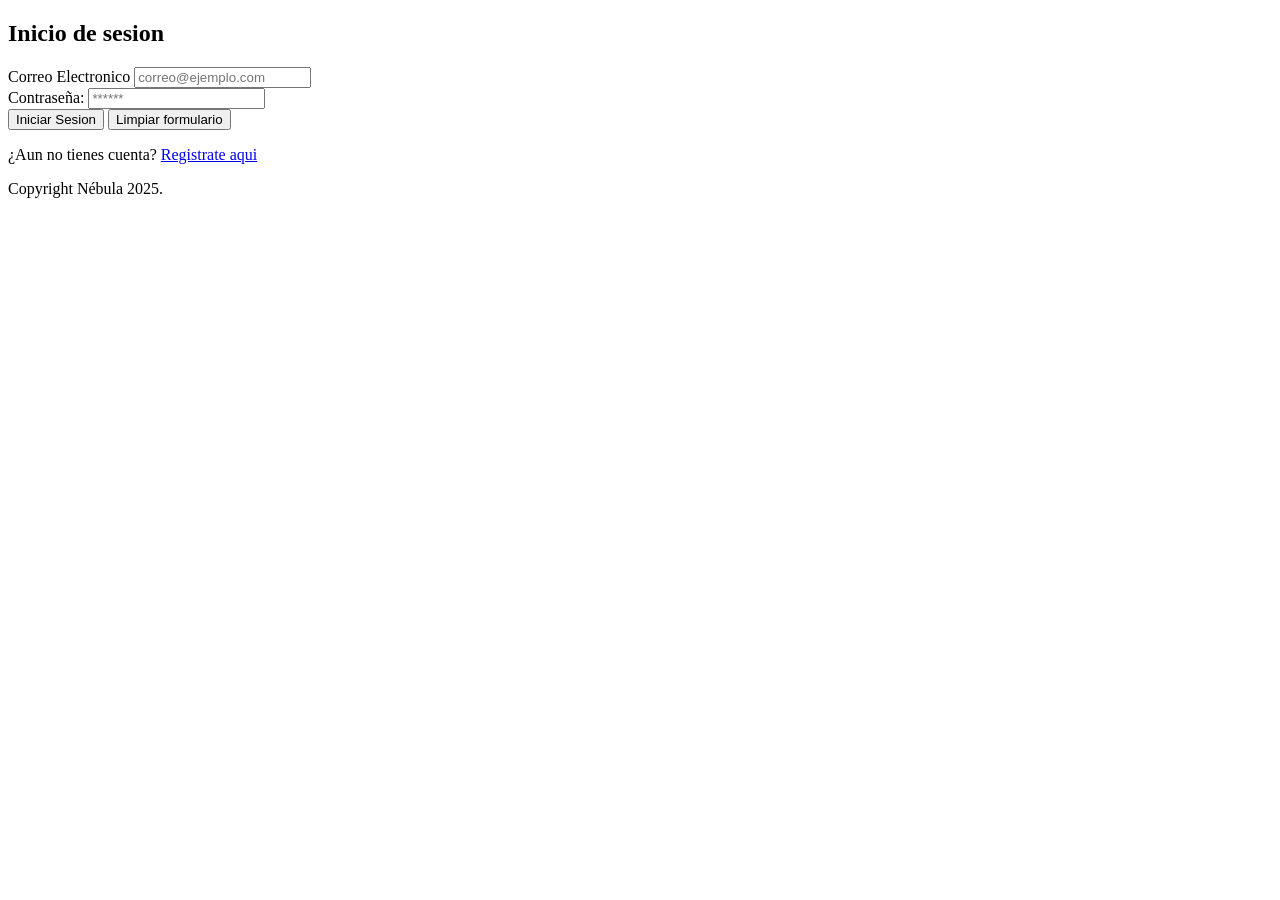
==== src/main/resources/templates/iniciar-sesion.html @ 8ac98ba1 "avance de los formularios" ====
<!DOCTYPE html>
<html lang="es">
<head>
    <meta charset="UTF-8">
    <meta name="viewport" content="width=device-width, initial-scale=1.0">
    <title>Nébula Music - Iniciar Sesión</title>
    <link rel="stylesheet" href="../static/styles/styles.css">
</head>
<body>

    <main class="auth-container">
        <section class="auth-card">

            <form method="post" action ="/autentation" enctype="application/x-www-form-urlencoded">
                <h1>Inicio de sesion</h1>
                <div>
                    <label for="correo">
                        Correo Electronico
                    </label>
                    <input type="email" id="correo" name="correo"placeholder="correo@ejemplo.com" required minlength="5" maxlength="100">
                </div>
                <div>
                    <label for="contrasenia">Contraseña: </label>
                    <input type="password" id="contrasenia" name="contrasenia" placeholder="******" required>
                </div>
                <div>
                    <button type="submit">Iniciar Sesion</button>
                    <button type="reset">Limpiar formulario</button>
                </div>
            </form>
            <p>¿Aun no tienes cuenta? <a href="registro.html"> Registrate aqui</a></p>
        </section>
    </main>

    <footer>
        <p>Copyright Nébula 2025.</p>
    </footer>

</body>
</html>
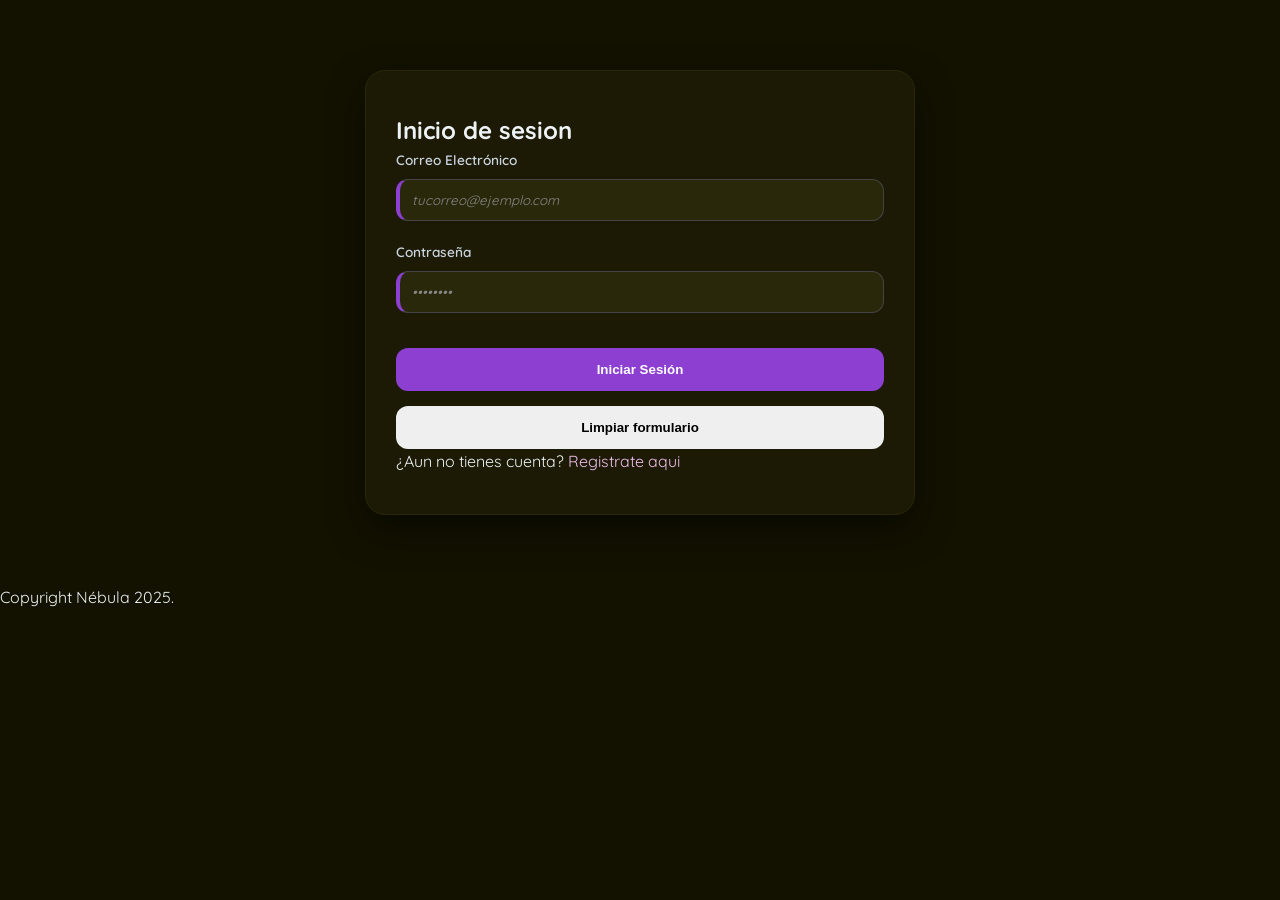
==== commit e8df2c65: "css responsivo implementación de estilos responsivos" ====
--- a/src/main/resources/templates/iniciar-sesion.html
+++ b/src/main/resources/templates/iniciar-sesion.html
@@ -13,18 +13,17 @@
 
             <form method="post" action ="/autentation" enctype="application/x-www-form-urlencoded">
                 <h1>Inicio de sesion</h1>
-                <div>
-                    <label for="correo">
-                        Correo Electronico
-                    </label>
-                    <input type="email" id="correo" name="correo"placeholder="correo@ejemplo.com" required minlength="5" maxlength="100">
+                <div class="form-group">
+                    <label for="email">Correo Electrónico</label>
+                    <input type="email" id="email" placeholder="tucorreo@ejemplo.com" required>
                 </div>
-                <div>
-                    <label for="contrasenia">Contraseña: </label>
-                    <input type="password" id="contrasenia" name="contrasenia" placeholder="******" required>
+
+                <div class="form-group">
+                    <label for="password">Contraseña</label>
+                    <input type="password" id="password" placeholder="••••••••" required>
                 </div>
-                <div>
-                    <button type="submit">Iniciar Sesion</button>
+
+                    <button type="submit" class="btn-primary">Iniciar Sesión</button>
                     <button type="reset">Limpiar formulario</button>
                 </div>
             </form>
--- a/src/main/resources/static/styles/styles.css
+++ b/src/main/resources/static/styles/styles.css
@@ -0,0 +1,310 @@
+/* ==========================================================
+   NÉBULA MUSIC - CÓDIGO BASE (ESTILOS PARA ALUMNOS)
+   ==========================================================
+   Este archivo contiene únicamente la configuración inicial, 
+   reseteo básico y la paleta de colores del proyecto mediante 
+   variables de CSS (:root).
+*/
+
+@import url('https://fonts.googleapis.com/css2?family=Quicksand:wght@300..700&display=swap');
+
+:root {
+    --bg-color-dark: #131200;      /* Fondo principal modo oscuro */
+    --card-bg-dark: #1c1a05;
+    --text-color-dark: #EDF2F4;    /* Texto principal */
+    --links-color-dark: #EFBDEB;   /* Color normal de enlaces */
+    --links-hover-dark: #8D91C7;   /* Color de enlaces al pasar el mouse */
+    --nav-links: #8d3fd1;          /* Color de enlaces de navegación */
+    --highlight: #EDF67D;          /* Color de acento/resaltados */
+    --radius: 12px;
+}
+
+/* Reset básico de márgenes, paddings y modelo de caja */
+* {
+    box-sizing: border-box;
+    margin: 0;
+    padding: 0;
+}
+
+body {
+    background-color: var(--bg-color-dark);
+    color: var(--text-color-dark);
+    font-family: 'Quicksand', sans-serif;
+    line-height: 1.6;
+    display: grid;
+    grid-template-rows: auto 1fr auto; 
+    min-height: 100vh;
+}
+
+/* Enlaces base */
+a {
+    color: var(--links-color-dark);
+    text-decoration: none;
+    transition: color 0.3s ease;
+}
+
+a:hover {
+    color: var(--links-hover-dark);
+}
+
+nav {
+  display: flex;
+  justify-content: space-between; /* Logo a la izquierda, menú a la derecha[cite: 1] */
+  align-items: center;
+  background-color: rgba(19, 18, 0, 0.95);
+  padding: 15px 30px;
+  border-bottom: 2px solid #2a280a;
+  position: sticky; /* Permanece fijo al hacer scroll[cite: 1] */
+  top: 0;
+  z-index: 100;
+}
+
+#menu-toggle { 
+  display: none; 
+}
+
+/* Botón hamburguesa (oculto por defecto en escritorio)[cite: 1] */
+.menu-button {
+  display: none;
+  flex-direction: column;
+  gap: 5px;
+  width: 30px;
+  cursor: pointer;
+}
+
+.menu-button span {
+  display: block;
+  height: 3px;
+  width: 100%;
+  background-color: var(--text-color-dark);
+  border-radius: 2px;
+  transition: all 0.3s ease; /* Transición suave a icono X[cite: 1] */
+}
+
+nav ul {
+  display: flex;
+  align-items: center;
+  list-style: none;
+  gap: 25px;
+}
+
+nav a {
+  color: var(--text-color-dark);
+  text-decoration: none;
+  font-weight: 600;
+  transition: color 0.3s ease;
+}
+
+nav a:hover {
+  color: var(--links-hover-dark);
+}
+
+@media (max-width: 768px) {
+  .menu-button { 
+    display: flex; 
+  }
+
+  nav ul {
+    position: absolute;
+    top: 100%;
+    left: 0;
+    width: 100%;
+    background-color: rgba(19, 18, 0, 0.98);
+    flex-direction: column;
+    padding: 20px 0;
+    gap: 20px;
+    display: none;
+  }
+
+  #menu-toggle:checked ~ ul {
+    display: flex;
+  }
+
+  #menu-toggle:checked + .menu-button span:nth-child(1) {
+    transform: rotate(45deg) translate(5px, 6px);
+  }
+
+  #menu-toggle:checked + .menu-button span:nth-child(2) {
+    opacity: 0;
+  }
+
+  #menu-toggle:checked + .menu-button span:nth-child(3) {
+    transform: rotate(-45deg) translate(5px, -7px);
+  }
+}
+
+main {
+  max-width: 1200px;
+  width: 100%;
+  margin: 30px auto;
+  padding: 0 20px;
+}
+
+#news {
+  display: grid;
+  grid-template-columns: repeat(auto-fit, minmax(280px, 1fr));
+  gap: 30px;
+}
+
+#news article {
+  background-color: var(--card-bg-dark);
+  border-radius: var(--radius);
+  overflow: hidden;
+  border: 1px solid #2a280a;
+  display: flex;
+  flex-direction: column; 
+  box-shadow: 0 10px 20px rgba(0, 0, 0, 0.3);
+  transition: transform 0.3s ease, box-shadow 0.3s ease;
+}
+
+#news article:hover {
+  transform: translateY(-5px); 
+  box-shadow: 0 15px 30px rgba(0, 0, 0, 0.5);
+}
+
+#news article img {
+  width: 100%;
+  height: 200px;
+  object-fit: cover; 
+}
+
+#news article .content {
+  padding: 20px;
+  display: flex;
+  flex-direction: column;
+  justify-content: space-between;
+  flex-grow: 1; 
+}
+
+#news article h3 {
+  color: var(--highlight);
+  margin-bottom: 10px;
+  font-size: 1.25rem;
+}
+
+#news article p {
+  font-size: 0.9rem;
+  color: #cbd5e0;
+}
+
+.auth-container {
+  display: flex;
+  justify-content: center; 
+  align-items: center; 
+  padding: 40px 20px;
+}
+
+.auth-card {
+  background-color: var(--card-bg-dark);
+  width: 100%;
+  max-width: 420px; 
+  padding: 40px 30px;
+  border-radius: 20px;
+  border: 1px solid #282808;
+  box-shadow: 0 15px 35px rgba(0, 0, 0, 0.5);
+}
+
+@media (min-width: 768px) {
+  .auth-card {
+    max-width: 550px; 
+  }
+}
+
+.form-group {
+  margin-bottom: 20px;
+}
+
+.form-group label {
+  display: block;
+  font-size: 0.85rem;
+  font-weight: 600;
+  margin-bottom: 8px;
+  color: #cbd5e0;
+}
+
+
+input[type="text"],
+input[type="email"],
+input[type="password"],
+input[type="date"],
+select,
+textarea {
+  width: 100%;
+  padding: 12px;
+  border-radius: var(--radius);
+  border: 1px solid #444;
+  background-color: #2a280a;
+  color: var(--text-color-dark);
+  font-family: 'Quicksand', sans-serif;
+  transition: border-color 0.3s ease, box-shadow 0.3s ease;
+}
+
+input:focus,
+select:focus,
+textarea:focus {
+  outline: none;
+  border-color: var(--highlight);
+  box-shadow: 0 0 8px rgba(237, 246, 125, 0.3);
+}
+
+input:required,
+select:required {
+  border-left: 4px solid var(--nav-links);
+}
+
+input::placeholder,
+textarea::placeholder {
+  color: #888;
+  font-style: italic;
+}
+
+.radio-group {
+  display: flex;
+  gap: 20px;
+  align-items: center;
+}
+
+.checkbox-group {
+  display: flex;
+  align-items: center;
+  gap: 10px;
+}
+
+.radio-group input[type="radio"],
+.checkbox-group input[type="checkbox"] {
+  accent-color: var(--highlight);
+  cursor: pointer;
+}
+
+button {
+  width: 100%;
+  padding: 14px;
+  border-radius: var(--radius);
+  border: none;
+  font-weight: bold;
+  cursor: pointer;
+  transition: all 0.3s ease;
+  margin-top: 15px;
+}
+
+.btn-primary {
+  background-color: var(--nav-links);
+  color: white;
+}
+
+.btn-primary:hover {
+  background-color: var(--highlight);
+  color: black;
+  box-shadow: 0 0 15px rgba(237, 246, 125, 0.4);
+}
+
+.btn-secondary {
+  background-color: transparent;
+  border: 1px solid #cbd5e0;
+  color: #cbd5e0;
+}
+
+.btn-secondary:hover {
+  background-color: #cbd5e0;
+  color: black;
+}
